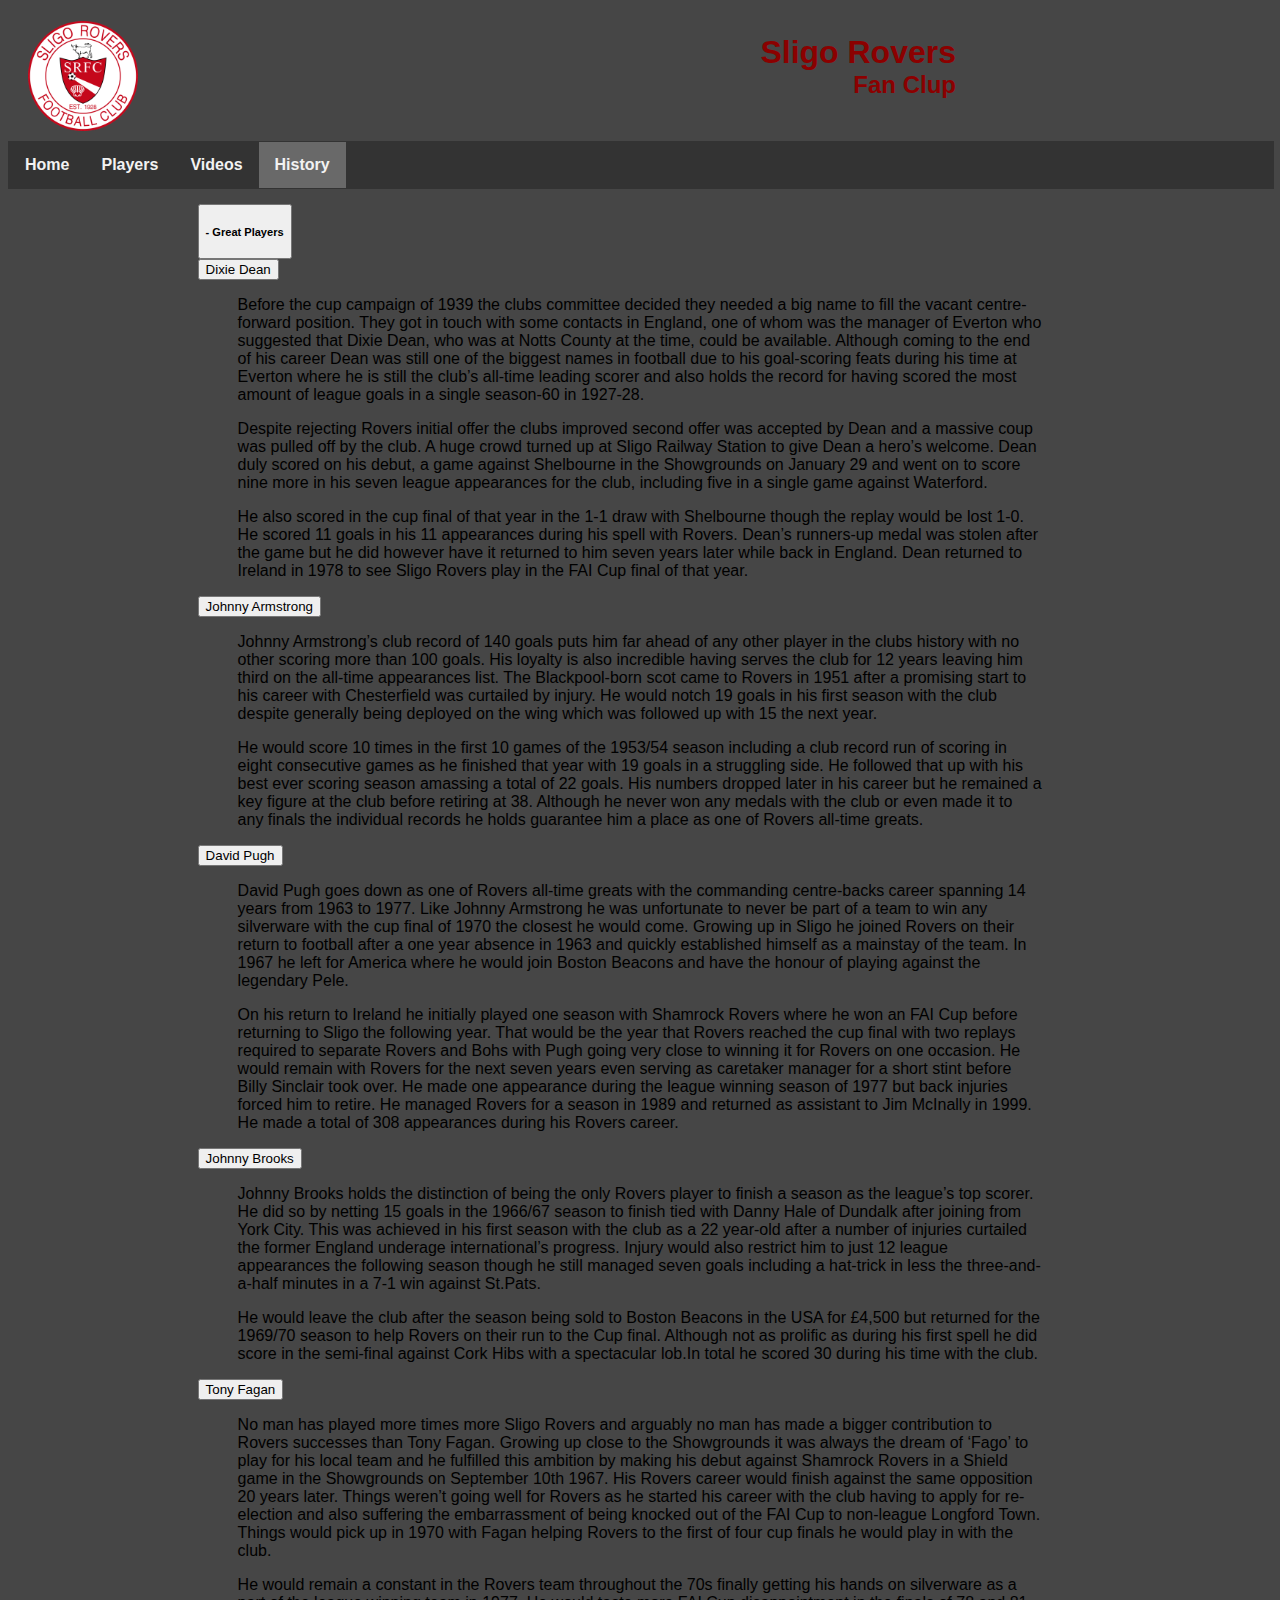
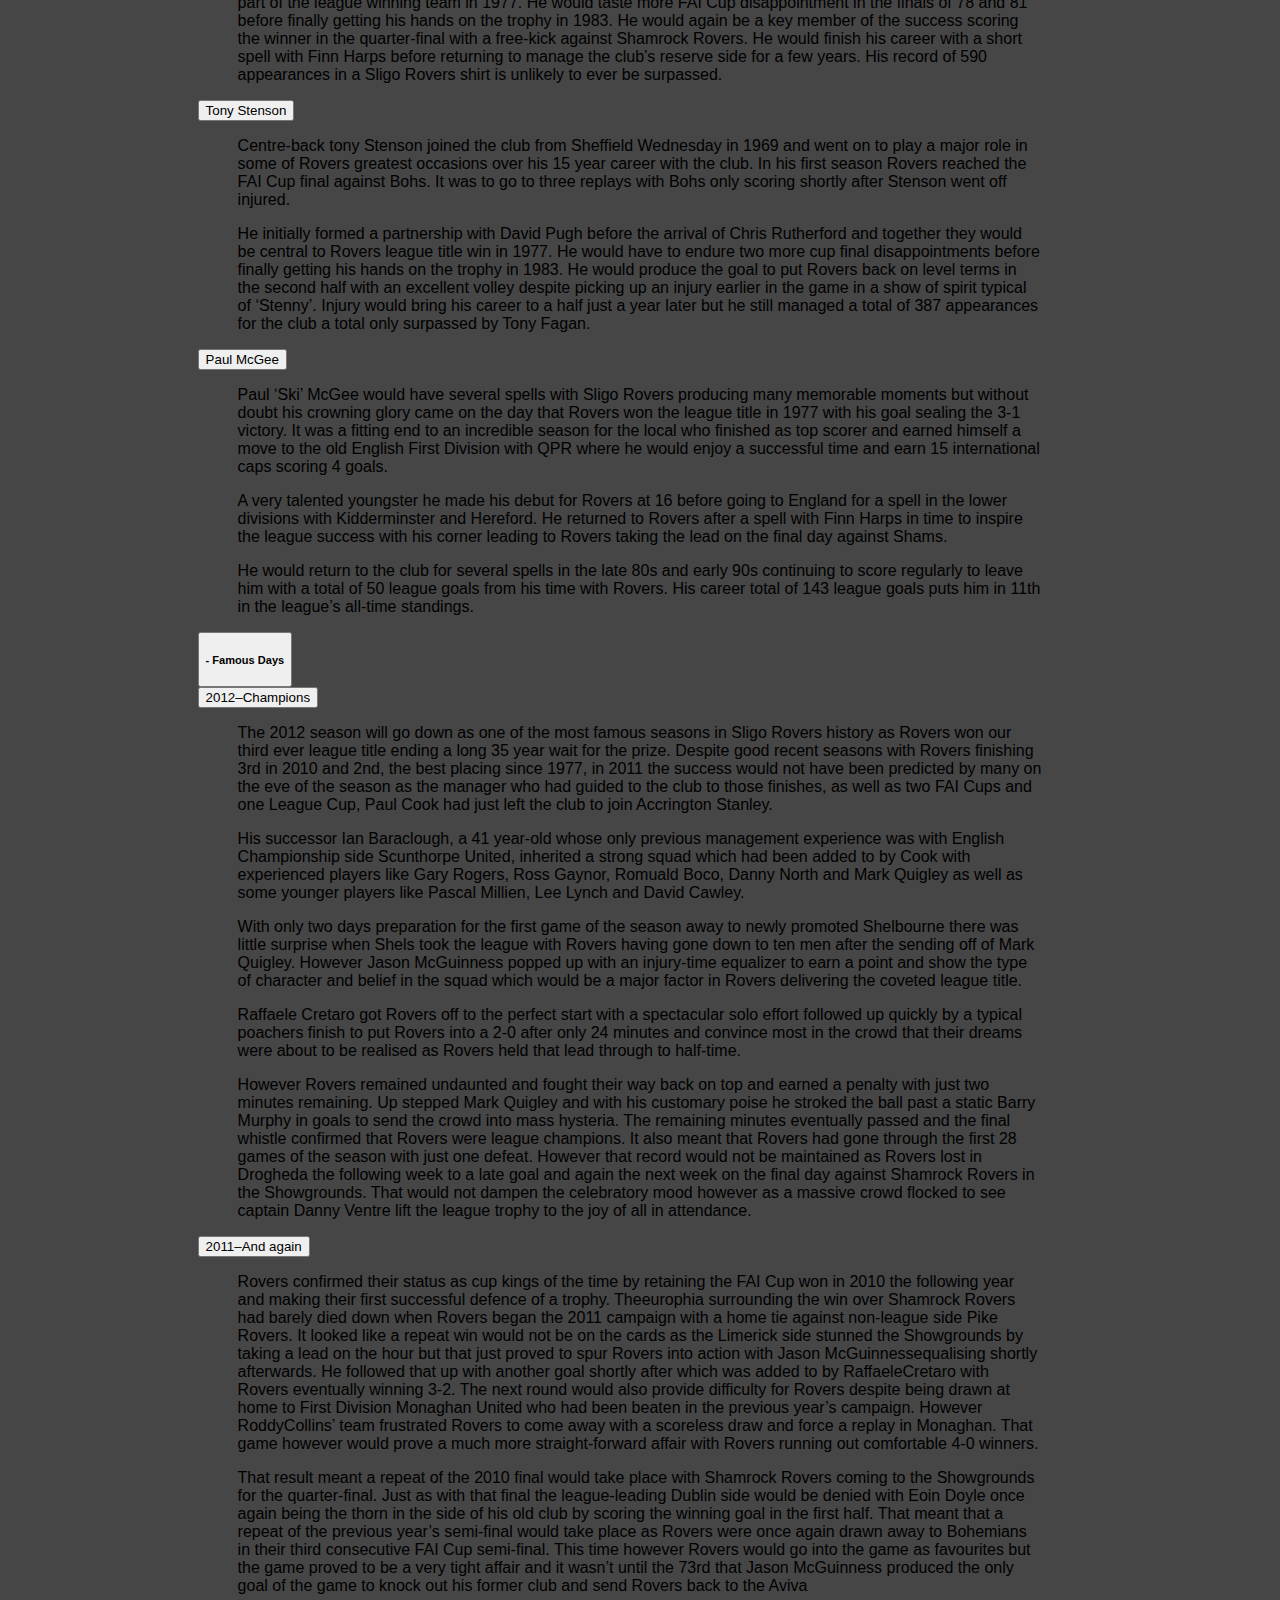
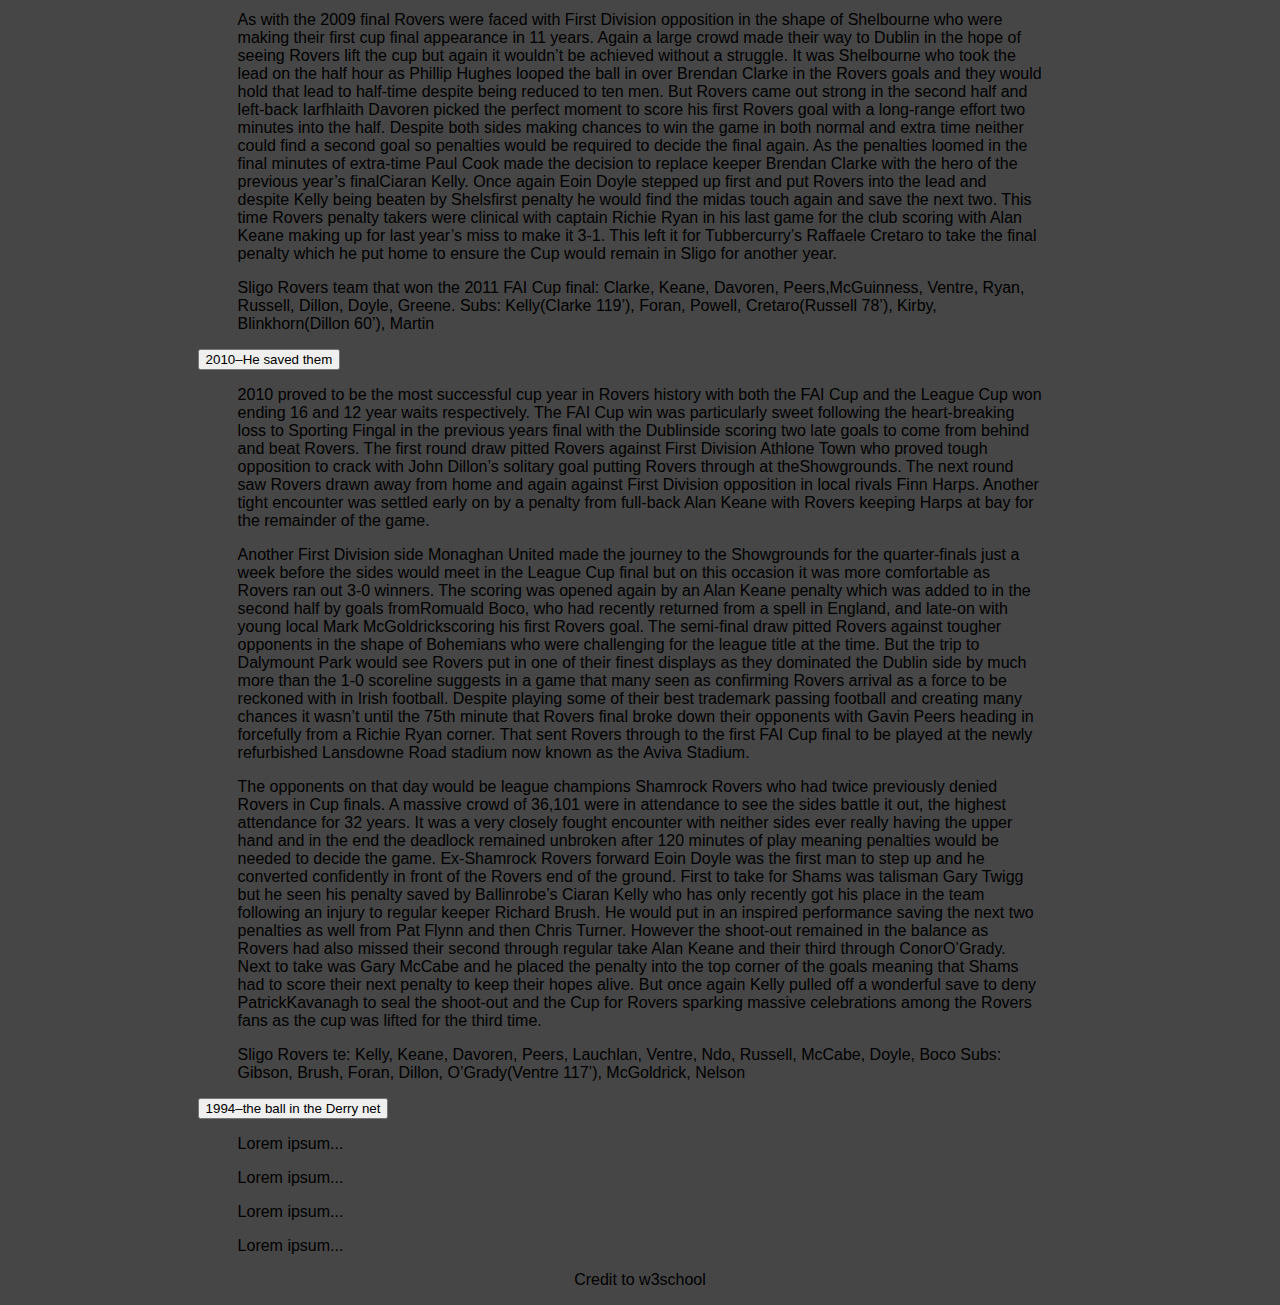
==== SligoRovers/History.html @ 2f14e30c "Revert "added favicone"" ====
<!DOCTYPE html>
<html>
<head>
    <title>Sligo Rovers Fan Clup</title>
<!--    <link rel="stylesheet" type="text/css" href="reset.css">-->
    <link rel="stylesheet" href="https://cdnjs.cloudflare.com/ajax/libs/font-awesome/4.7.0/css/font-awesome.min.css">
    <link rel="stylesheet" type="text/css" href="style.css">
</head>
<body>
    <heading>
        <section>
            <a href="index.html" ><img src="image/Logo.png"></a>
            <h1>Sligo Rovers </h1>
            <h2>Fan Clup</h2>
        </section>
        <menu>
            <nav class="topnav" id="myTopnav">
                <a href="index.html" >Home</a>
                <a href="players.html" >Players</a>
                <a href="Videos.html" >Videos</a>
                <a href="#" class="active">History</a>
                <a href="javascript:void(0);" class="icon" onclick="Responsive()">
                    <i class="fa fa-bars"> </i>
                </a>
            </nav>
        </menu>
    </heading>
        <main>
                <button class="collapsible"><h5> - Great Players</h5></button>
                <section class="data" style="display: block">
                    
                    <button class="collapsible miniColl">Dixie Dean</button>
                    <section class="data subData">
                        <figure>
                            <p>Before the cup campaign of 1939 the clubs committee decided they needed a big name to fill the vacant centre-forward position. They got in touch with some contacts in England, one of whom was the manager of Everton who suggested that Dixie Dean, who was at Notts County at the time, could be available. Although coming to the end of his career Dean was still one of the biggest names in football due to his goal-scoring feats during his time at Everton where he is still the club’s all-time leading scorer and also holds the record for having scored the most amount of league goals in a single season-60 in 1927-28.</p>
                            <p>Despite rejecting Rovers initial offer the clubs improved second offer was accepted by Dean and a massive coup was pulled off by the club. A huge crowd turned up at Sligo Railway Station to give Dean a hero’s welcome. Dean duly scored on his debut, a game against Shelbourne in the Showgrounds on January 29 and went on to score nine more in his seven league appearances for the club, including five in a single game against Waterford.</p>
                            <p>He also scored in the cup final of that year in the 1-1 draw with Shelbourne though the replay would be lost 1-0. He scored 11 goals in his 11 appearances during his spell with Rovers. Dean’s runners-up medal was stolen after the game but he did however have it returned to him seven years later while back in England. Dean returned to Ireland in 1978 to see Sligo Rovers play in the FAI Cup final of that year.</p>
                        </figure>
                    </section>
                    
                    <button class="collapsible miniColl">Johnny Armstrong</button>
                    <section class="data subData">
                    <figure>
                        <p>
                            Johnny Armstrong’s club record of 140 goals puts him far ahead of any other player in the clubs history with no other scoring more than 100 goals. His loyalty is also incredible having serves the club for 12 years leaving him third on the all-time appearances list. The Blackpool-born scot came to Rovers in 1951 after a promising start to his career with Chesterfield was curtailed by injury. He would notch 19 goals in his first season with the club despite generally being deployed on the wing which was followed up with 15 the next year.
                        </p>
                        <p>
                            He would score 10 times in the first 10 games of the 1953/54 season including a club record run of scoring in eight consecutive games as he finished that year with 19 goals in a struggling side. He followed that up with his best ever scoring season amassing a total of 22 goals. His numbers dropped later in his career but he remained a key figure at the club before retiring at 38. Although he never won any medals with the club or even made it to any finals the individual records he holds guarantee him a place as one of Rovers all-time greats.
                        </p>
                    </figure>
                        
                    </section>
                    <button class="collapsible miniColl">David Pugh</button>
                    <section class="data subData">
                    <figure>
                        <p>
                            David Pugh goes down as one of Rovers all-time greats with the commanding centre-backs career spanning 14 years from 1963 to 1977. Like Johnny Armstrong he was unfortunate to never be part of a team to win any silverware with the cup final of 1970 the closest he would come. Growing up in Sligo he joined Rovers on their return to football after a one year absence in 1963 and quickly established himself as a mainstay of the team. In 1967 he left for America where he would join Boston Beacons and have the honour of playing against the legendary Pele.
                        </p>
                        <p>
                            On his return to Ireland he initially played one season with Shamrock Rovers where he won an FAI Cup before returning to Sligo the following year. That would be the year that Rovers reached the cup final with two replays required to separate Rovers and Bohs with Pugh going very close to winning it for Rovers on one occasion. He would remain with Rovers for the next seven years even serving as caretaker manager for a short stint before Billy Sinclair took over. He made one appearance during the league winning season of 1977 but back injuries forced him to retire. He managed Rovers for a season in 1989 and returned as assistant to Jim McInally in 1999. He made a total of 308 appearances during his Rovers career.
                        </p>
                    </figure>
                        
                    </section>
                    <button class="collapsible miniColl">Johnny Brooks</button>
                    <section class="data subData">
                    <figure>
                        <p>
                            Johnny Brooks holds the distinction of being the only Rovers player to finish a season as the league’s top scorer. He did so by netting 15 goals in the 1966/67 season to finish tied with Danny Hale of Dundalk after joining from York City. This was achieved in his first season with the club as a 22 year-old after a number of injuries curtailed the former England underage international’s progress. Injury would also restrict him to just 12 league appearances the following season though he still managed seven goals including a hat-trick in less the three-and-a-half minutes in a 7-1 win against St.Pats.
                        </p>
                        <p>
                            He would leave the club after the season being sold to Boston Beacons in the USA for £4,500 but returned for the 1969/70 season to help Rovers on their run to the Cup final. Although not as prolific as during his first spell he did score in the semi-final against Cork Hibs with a spectacular lob.In total he scored 30 during his time with the club.
                        </p>
                    </figure>
                        
                    </section>
                    <button class="collapsible miniColl">Tony Fagan</button>
                    <section class="data subData">
                    <figure>
                        <p>
                            No man has played more times more Sligo Rovers and arguably no man has made a bigger contribution to Rovers successes than Tony Fagan. Growing up close to the Showgrounds it was always the dream of ‘Fago’ to play for his local team and he fulfilled this ambition by making his debut against Shamrock Rovers in a Shield game in the Showgrounds on September 10th 1967. His Rovers career would finish against the same opposition 20 years later. Things weren’t going well for Rovers as he started his career with the club having to apply for re-election and also suffering the embarrassment of being knocked out of the FAI Cup to non-league Longford Town. Things would pick up in 1970 with Fagan helping Rovers to the first of four cup finals he would play in with the club.
                        </p>
                        <p>
                            He would remain a constant in the Rovers team throughout the 70s finally getting his hands on silverware as a part of the league winning team in 1977. He would taste more FAI Cup disappointment in the finals of 78 and 81 before finally getting his hands on the trophy in 1983. He would again be a key member of the success scoring the winner in the quarter-final with a free-kick against Shamrock Rovers. He would finish his career with a short spell with Finn Harps before returning to manage the club’s reserve side for a few years. His record of 590 appearances in a Sligo Rovers shirt is unlikely to ever be surpassed.
                        </p>
                    </figure>
                        
                    </section>
                    <button class="collapsible miniColl">Tony Stenson</button>
                    <section class="data subData">
                    <figure>
                        <p>Centre-back tony Stenson joined the club from Sheffield Wednesday in 1969 and went on to play a major role in some of Rovers greatest occasions over his 15 year career with the club. In his first season Rovers reached the FAI Cup final against Bohs. It was to go to three replays with Bohs only scoring shortly after Stenson went off injured.</p>
                        <p>He initially formed a partnership with David Pugh before the arrival of Chris Rutherford and together they would be central to Rovers league title win in 1977. He would have to endure two more cup final disappointments before finally getting his hands on the trophy in 1983. He would produce the goal to put Rovers back on level terms in the second half with an excellent volley despite picking up an injury earlier in the game in a show of spirit typical of ‘Stenny’. Injury would bring his career to a half just a year later but he still managed a total of 387 appearances for the club a total only surpassed by Tony Fagan.</p>
                    </figure>
                        
                    </section>
                    <button class="collapsible miniColl">Paul McGee</button>
                    <section class="data subData">
                    <figure>
                        <p>Paul ‘Ski’ McGee would have several spells with Sligo Rovers producing many memorable moments but without doubt his crowning glory came on the day that Rovers won the league title in 1977 with his goal sealing the 3-1 victory. It was a fitting end to an incredible season for the local who finished as top scorer and earned himself a move to the old English First Division with QPR where he would enjoy a successful time and earn 15 international caps scoring 4 goals.</p>
                        <p>A very talented youngster he made his debut for Rovers at 16 before going to England for a spell in the lower divisions with Kidderminster and Hereford. He returned to Rovers after a spell with Finn Harps in time to inspire the league success with his corner leading to Rovers taking the lead on the final day against Shams.</p>
                        <p>He would return to the club for several spells in the late 80s and early 90s continuing to score regularly to leave him with a total of 50 league goals from his time with Rovers. His career total of 143 league goals puts him in 11th in the league’s all-time standings.</p>
                    </figure>
                        
                    </section>
                </section>
                <button class="collapsible"><h5> - Famous Days</h5></button>
                <section class="data" style="display: block">
                    
                    <button class="collapsible miniColl">2012–Champions</button>
                    <section class="data subData">
                        <figure>
                            <p>The 2012 season will go down as one of the most famous seasons in Sligo Rovers history as Rovers won our third ever league title ending a long 35 year wait for the prize. Despite good recent seasons with Rovers finishing 3rd in 2010 and 2nd, the best placing since 1977, in 2011 the success would not have been predicted by many on the eve of the season as the manager who had guided to the club to those finishes, as well as two FAI Cups and one League Cup, Paul Cook had just left the club to join Accrington Stanley.</p>
                            <p>His successor Ian Baraclough, a 41 year-old whose only previous management experience was with English Championship side Scunthorpe United, inherited a strong squad which had been added to by Cook with experienced players like Gary Rogers, Ross Gaynor, Romuald Boco, Danny North and Mark Quigley as well as some younger players like Pascal Millien, Lee Lynch and David Cawley.</p>
                            <p>With only two days preparation for the first game of the season away to newly promoted Shelbourne there was little surprise when Shels took the league with Rovers having gone down to ten men after the sending off of Mark Quigley. However Jason McGuinness popped up with an injury-time equalizer to earn a point and show the type of character and belief in the squad which would be a major factor in Rovers delivering the coveted league title.</p>
                            <p>Raffaele Cretaro got Rovers off to the perfect start with a spectacular solo effort followed up quickly by a typical poachers finish to put Rovers into a 2-0 after only 24 minutes and convince most in the crowd that their dreams were about to be realised as Rovers held that lead through to half-time.</p>
                            <p>However Rovers remained undaunted and fought their way back on top and earned a penalty with just two minutes remaining. Up stepped Mark Quigley and with his customary poise he stroked the ball past a static Barry Murphy in goals to send the crowd into mass hysteria. The remaining minutes eventually passed and the final whistle confirmed that Rovers were league champions.
                            It also meant that Rovers had gone through the first 28 games of the season with just one defeat. However that record would not be maintained as Rovers lost in Drogheda the following week to a late goal and again the next week on the final day against Shamrock Rovers in the Showgrounds. That would not dampen the celebratory mood however as a massive crowd flocked to see captain Danny Ventre lift the league trophy to the joy of all in attendance.</p>
                        </figure>
                    </section>
                    <button class="collapsible miniColl">2011–And again</button>
                    <section class="data subData">
                        <figure>
                            <p>Rovers confirmed their status as cup kings of the time by retaining the FAI Cup won in 2010 the following year and making their first successful defence of a trophy. Theeurophia surrounding the win over Shamrock Rovers had barely died down when Rovers began the 2011 campaign with a home tie against non-league side Pike Rovers. It looked like a repeat win would not be on the cards as the Limerick side stunned the Showgrounds by taking a lead on the hour but that just proved to spur Rovers into action with Jason McGuinnessequalising shortly afterwards. He followed that up with another goal shortly after which was added to by RaffaeleCretaro with Rovers eventually winning 3-2. The next round would also provide difficulty for Rovers despite being drawn at home to First Division Monaghan United who had been beaten in the previous year’s campaign. However RoddyCollins’ team frustrated Rovers to come away with a scoreless draw and force a replay in Monaghan. That game however would prove a much more straight-forward affair with Rovers running out comfortable 4-0 winners.</p>
                            <p>That result meant a repeat of the 2010 final would take place with Shamrock Rovers coming to the Showgrounds for the quarter-final. Just as with that final the league-leading Dublin side would be denied with Eoin Doyle once again being the thorn in the side of his old club by scoring the winning goal in the first half. That meant that a repeat of the previous year’s semi-final would take place as Rovers were once again drawn away to Bohemians in their third consecutive FAI Cup semi-final. This time however Rovers would go into the game as favourites but the game proved to be a very tight affair and it wasn’t until the 73rd that Jason McGuinness produced the only goal of the game to knock out his former club and send Rovers back to the Aviva</p>
                            <p>As with the 2009 final Rovers were faced with First Division opposition in the shape of Shelbourne who were making their first cup final appearance in 11 years. Again a large crowd made their way to Dublin in the hope of seeing Rovers lift the cup but again it wouldn’t be achieved without a struggle. It was Shelbourne who took the lead on the half hour as Phillip Hughes looped the ball in over Brendan Clarke in the Rovers goals and they would hold that lead to half-time despite being reduced to ten men. But Rovers came out strong in the second half and left-back Iarfhlaith Davoren picked the perfect moment to score his first Rovers goal with a long-range effort two minutes into the half. Despite both sides making chances to win the game in both normal and extra time neither could find a second goal so penalties would be required to decide the final again. As the penalties loomed in the final minutes of extra-time Paul Cook made the decision to replace keeper Brendan Clarke with the hero of the previous year’s finalCiaran Kelly. Once again Eoin Doyle stepped up first and put Rovers into the lead and despite Kelly being beaten by Shelsfirst penalty he would find the midas touch again and save the next two. This time Rovers penalty takers were clinical with captain Richie Ryan in his last game for the club scoring with Alan Keane making up for last year’s miss to make it 3-1. This left it for Tubbercurry’s Raffaele Cretaro to take the final penalty which he put home to ensure the Cup would remain in Sligo for another year.</p>
                            <p>Sligo Rovers team that won the 2011 FAI Cup final: Clarke, Keane, Davoren, Peers,McGuinness, Ventre, Ryan, Russell, Dillon, Doyle, Greene. Subs: Kelly(Clarke 119’), Foran, Powell, Cretaro(Russell 78’), Kirby, Blinkhorn(Dillon 60’), Martin</p>
                        </figure>
                    </section>
                    <button class="collapsible miniColl">2010–He saved them</button>
                    <section class="data subData">
                        <figure>
                            <p>2010 proved to be the most successful cup year in Rovers history with both the FAI Cup and the League Cup won ending 16 and 12 year waits respectively. The FAI Cup win was particularly sweet following the heart-breaking loss to Sporting Fingal in the previous years final with the Dublinside scoring two late goals to come from behind and beat Rovers. The first round draw pitted Rovers against First Division Athlone Town who proved tough opposition to crack with John Dillon’s solitary goal putting Rovers through at theShowgrounds. The next round saw Rovers drawn away from home and again against First Division opposition in local rivals Finn Harps. Another tight encounter was settled early on by a penalty from full-back Alan Keane with Rovers keeping Harps at bay for the remainder of the game.</p>
                            <p>Another First Division side Monaghan United made the journey to the Showgrounds for the quarter-finals just a week before the sides would meet in the League Cup final but on this occasion it was more comfortable as Rovers ran out 3-0 winners. The scoring was opened again by an Alan Keane penalty which was added to in the second half by goals fromRomuald Boco, who had recently returned from a spell in England, and late-on with young local Mark McGoldrickscoring his first Rovers goal. The semi-final draw pitted Rovers against tougher opponents in the shape of Bohemians who were challenging for the league title at the time. But the trip to Dalymount Park would see Rovers put in one of their finest displays as they dominated the Dublin side by much more than the 1-0 scoreline suggests in a game that many seen as confirming Rovers arrival as a force to be reckoned with in Irish football. Despite playing some of their best trademark passing football and creating many chances it wasn’t until the 75th minute that Rovers final broke down their opponents with Gavin Peers heading in forcefully from a Richie Ryan corner. That sent Rovers through to the first FAI Cup final to be played at the newly refurbished Lansdowne Road stadium now known as the Aviva Stadium.</p>
                            <p>The opponents on that day would be league champions Shamrock Rovers who had twice previously denied Rovers in Cup finals. A massive crowd of 36,101 were in attendance to see the sides battle it out, the highest attendance for 32 years. It was a very closely fought encounter with neither sides ever really having the upper hand and in the end the deadlock remained unbroken after 120 minutes of play meaning penalties would be needed to decide the game. Ex-Shamrock Rovers forward Eoin Doyle was the first man to step up and he converted confidently in front of the Rovers end of the ground. First to take for Shams was talisman Gary Twigg but he seen his penalty saved by Ballinrobe’s Ciaran Kelly who has only recently got his place in the team following an injury to regular keeper Richard Brush. He would put in an inspired performance saving the next two penalties as well from Pat Flynn and then Chris Turner. However the shoot-out remained in the balance as Rovers had also missed their second through regular take Alan Keane and their third through ConorO’Grady. Next to take was Gary McCabe and he placed the penalty into the top corner of the goals meaning that Shams had to score their next penalty to keep their hopes alive. But once again Kelly pulled off a wonderful save to deny PatrickKavanagh to seal the shoot-out and the Cup for Rovers sparking massive celebrations among the Rovers fans as the cup was lifted for the third time.</p>
                            <p>Sligo Rovers te: Kelly, Keane, Davoren, Peers, Lauchlan, Ventre, Ndo, Russell, McCabe, Doyle, Boco Subs: Gibson, Brush, Foran, Dillon, O’Grady(Ventre 117’), McGoldrick, Nelson</p>
                        </figure>
                    </section>
                    <button class="collapsible miniColl">1994–the ball in the Derry net </button>
                    <section class="data subData">
                        <figure>
                            <p>Lorem ipsum...</p>
                            <p>Lorem ipsum...</p>
                            <p>Lorem ipsum...</p>
                            <p>Lorem ipsum...</p>
                        </figure>
                    </section>
                    
                </section>
    </main>
    <footer>
        <p>
            Credit to w3school
        </p>
    </footer>
    <script src="Scripts.js"></script>
</body>
</html>
---- SligoRovers/style.css ----
* 
{
    font-family: Arial, Helvetica, sans-serif;
    
}

body
{
    background-color: #464646;
}

heading 
{
    width: 100%;
}

heading img
{
    max-height: 110px;
    max-width: 110px;
    padding-bottom: 10px;
    float: left;
    margin-left: 10px;
    padding-left: 10px;
}

heading h1
{
    color: darkred;
    padding: 13px 10px 0px 10px ;
    margin-bottom: 0px;
    padding-right: 25%;
    text-align: right;
}

heading h2
{
    color: darkred;
    margin-left: 100px;
    margin-top : 0px;
    padding: 0px 10px 0px 75px ;
    padding-right: 25%;
    text-align: right;
    
}

menu
{
    padding: 0;
    margin: 0;
    height: 75px
}

.topnav 
{
    overflow: hidden;
    background-color: #333;
    width: 100%;
    padding: 1px;
    margin: 0;
}

.topnav a 
{
  float: left;
  display: block;
  color: #f2f2f2;
  text-align: center;
  padding: 14px 16px;
  text-decoration: none;
  font-weight:bold;
}

.topnav a:hover 
{
    background-color: darkred;
    color: gray;
    font-size: 18px;
}

.active 
{
  background-color: dimgray;
  color: white;
}

.topnav .icon 
{
  display: none;
}

main
{
    padding-left: 15%;
    padding-right: 15%;
    padding-top: 10px;
}

article
{
    background-color: 	dimgray;
    width: 75%;
    max-width: 1000px;
    position: absolute;
    left: auto;
}

article h2
{
    margin: 5px;
    margin-left: 15px;
    color:darkred;
}

article p
{
    border: solid 1px;
    max-width: 50%;
    margin-top: 2px;
    margin-left: 15px;
    margin-right: 10px;
    padding: 15px;
    padding-left: 3px;
    font-size: 17px;
    color: aliceblue;
}

article img
{
	max-height: 350px;
    max-width: 250px;
    float: right;
    margin-right: 3%;
    
}



footer 
{
    width: 100%;
    clear: both;
    text-align: center;
}
/* the players page */
/* Three columns side by side */
.column {
  float: left;
  width: 33.3%;
  margin-bottom: 16px;
  padding: 0 8px;
}

section img {
    width: 100%;
}

/* Add some shadows to create a card effect */
.card {
  box-shadow: 0 4px 8px 0 rgba(0, 0, 0, 0.2);
}

/* Some left and right padding inside the container */
.container {
  padding: 0 16px;
}

/* Clear floats */
.container::after, .row::after {
  content: "";
  clear: both;
  display: table;
}

.title {
  color: grey;
}

.button {
  border: none;
  outline: 0;
  display: inline-block;
  padding: 8px;
  color: white;
  background-color: #000;
  text-align: center;
  cursor: pointer;
  width: 100%;
}

.button:hover {
  background-color: #555;
}


/*Screen*/

/* Display the columns below each other instead of side by side on small screens in players page */
@media screen and (max-width: 650px) {
  .column {
    width: 100%;
    display: block;
  }
}

@media(max-width: 500px){
    article img{
        width: 200px
    }
}

@media(max-width: 600px){
    
    heading h1{
    text-align: center;
    }
    heading h2 {
        text-align: center;
    }
    article{
	margin-left :0px;
    }
    article img{
        display: none;
    }
    article p{
        max-width: 100%;
    }
    
}

@media(max-width: 800px){
    article img{
        float: none;
        margin-left: 100px;
        
    }
    article p{
        min-width: 80%;
    }
}

    @media screen and (max-width: 600px)
{

  .topnav a {display: none;}
  .topnav a.icon {
    float: right;
    display: block;
  }
}


@media screen and (max-width: 600px) 
{
  .topnav.responsive {position: relative;}
  .topnav.responsive .icon {
    position: absolute;
    right: 0;
    top: 0;
  }
  .topnav.responsive a {
    float: none;
    display: block;
    text-align: left;
  }
}
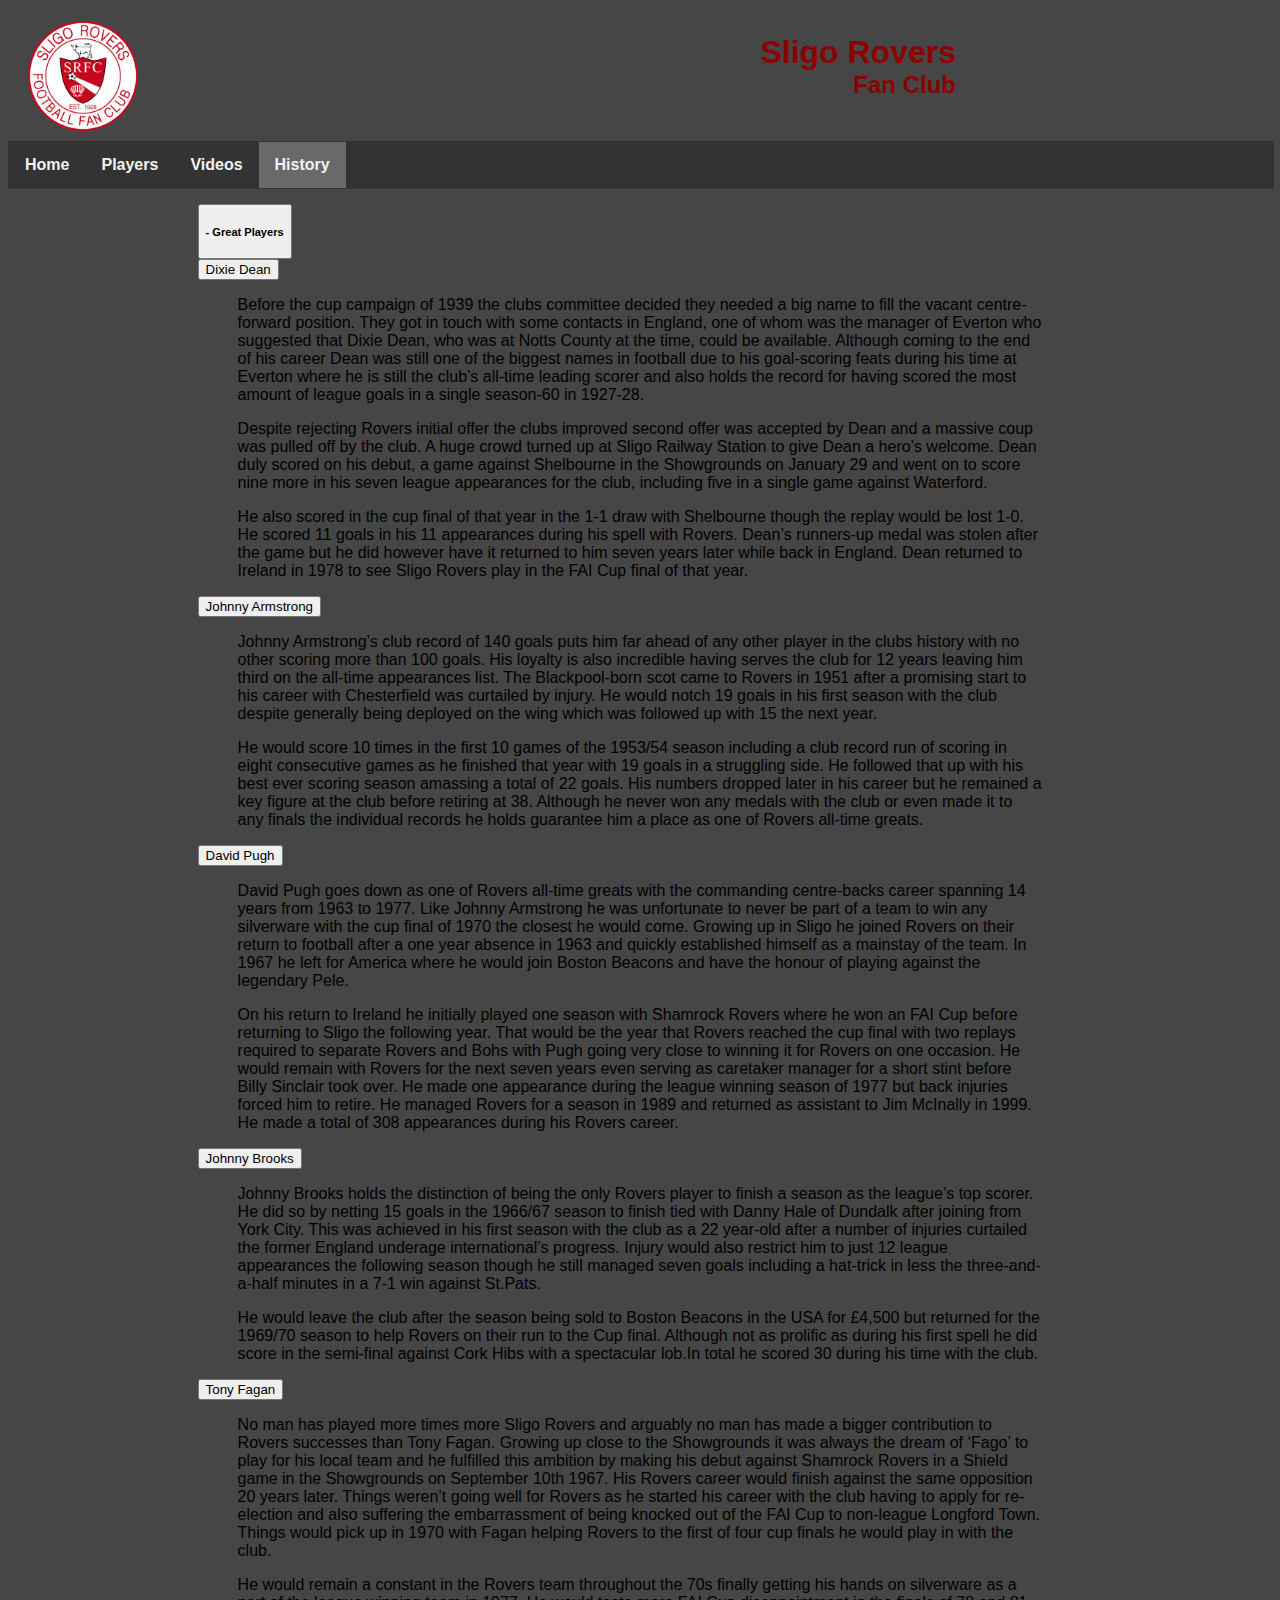
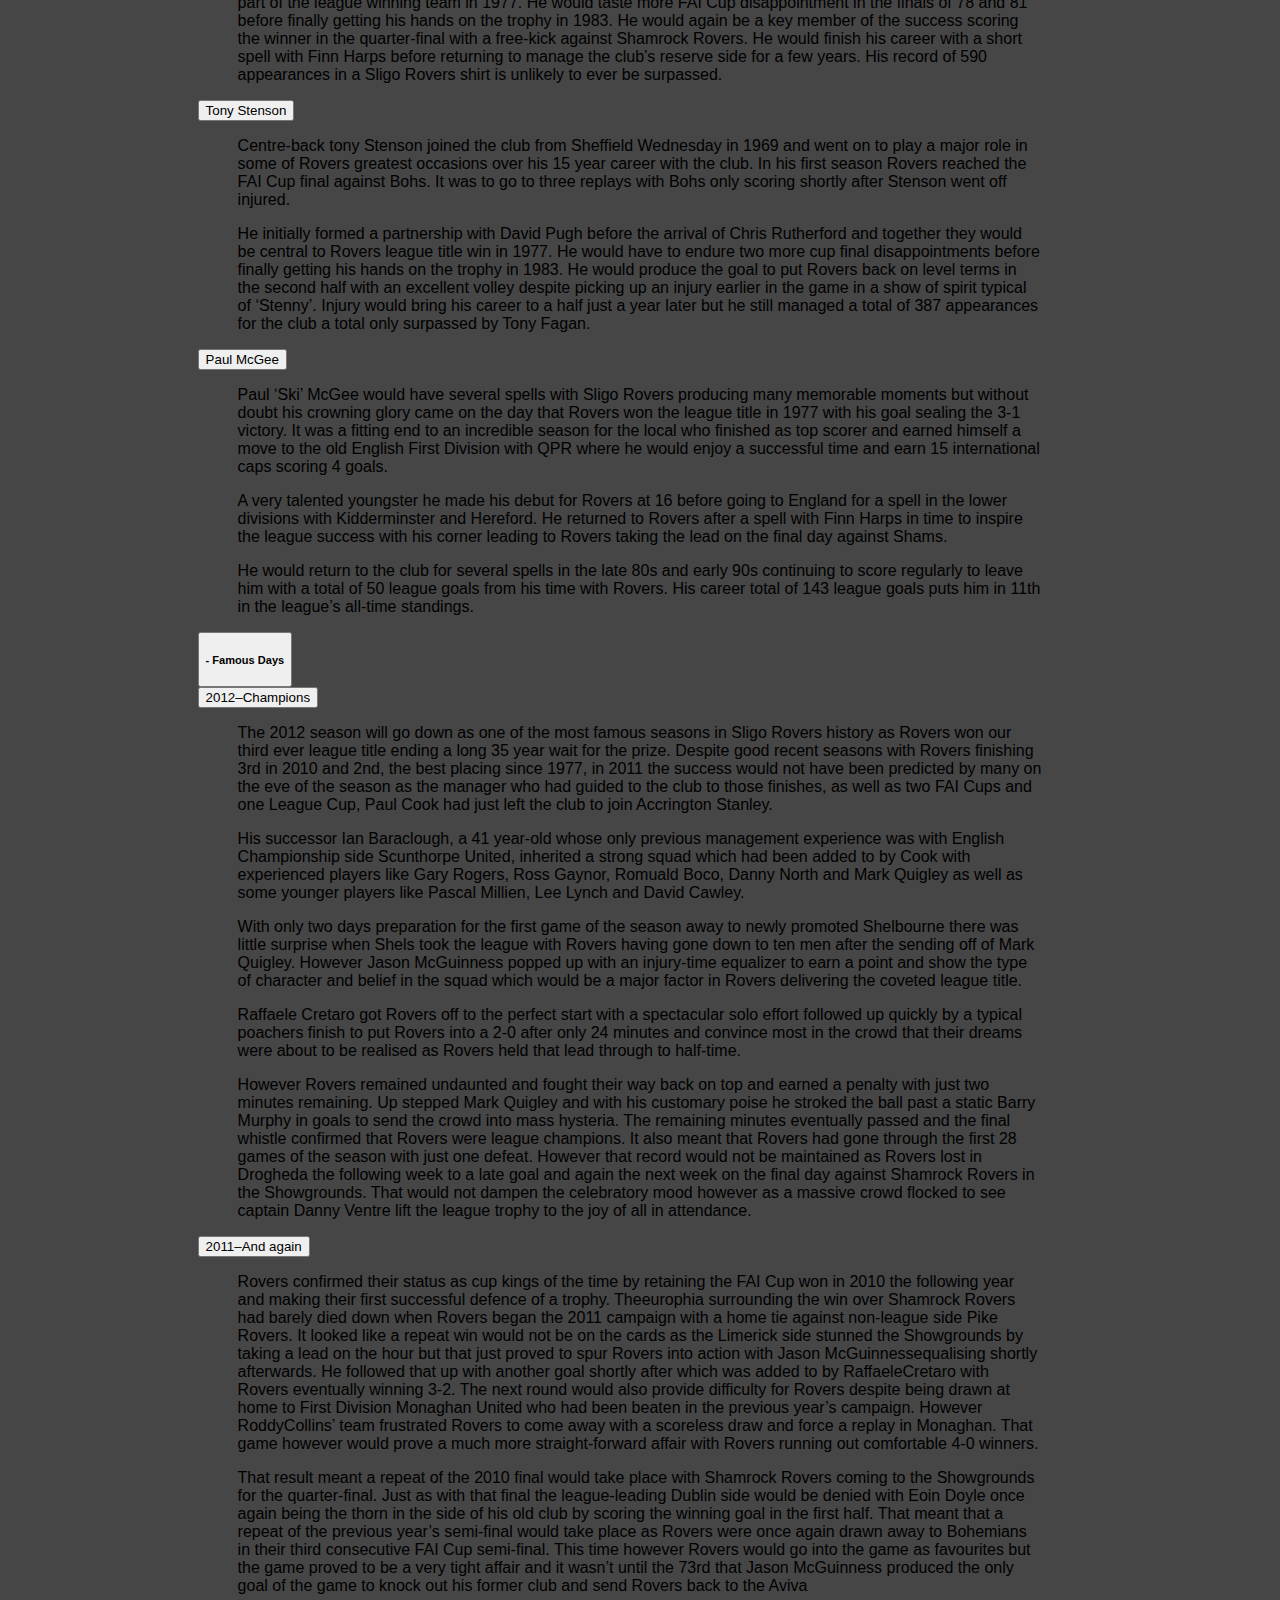
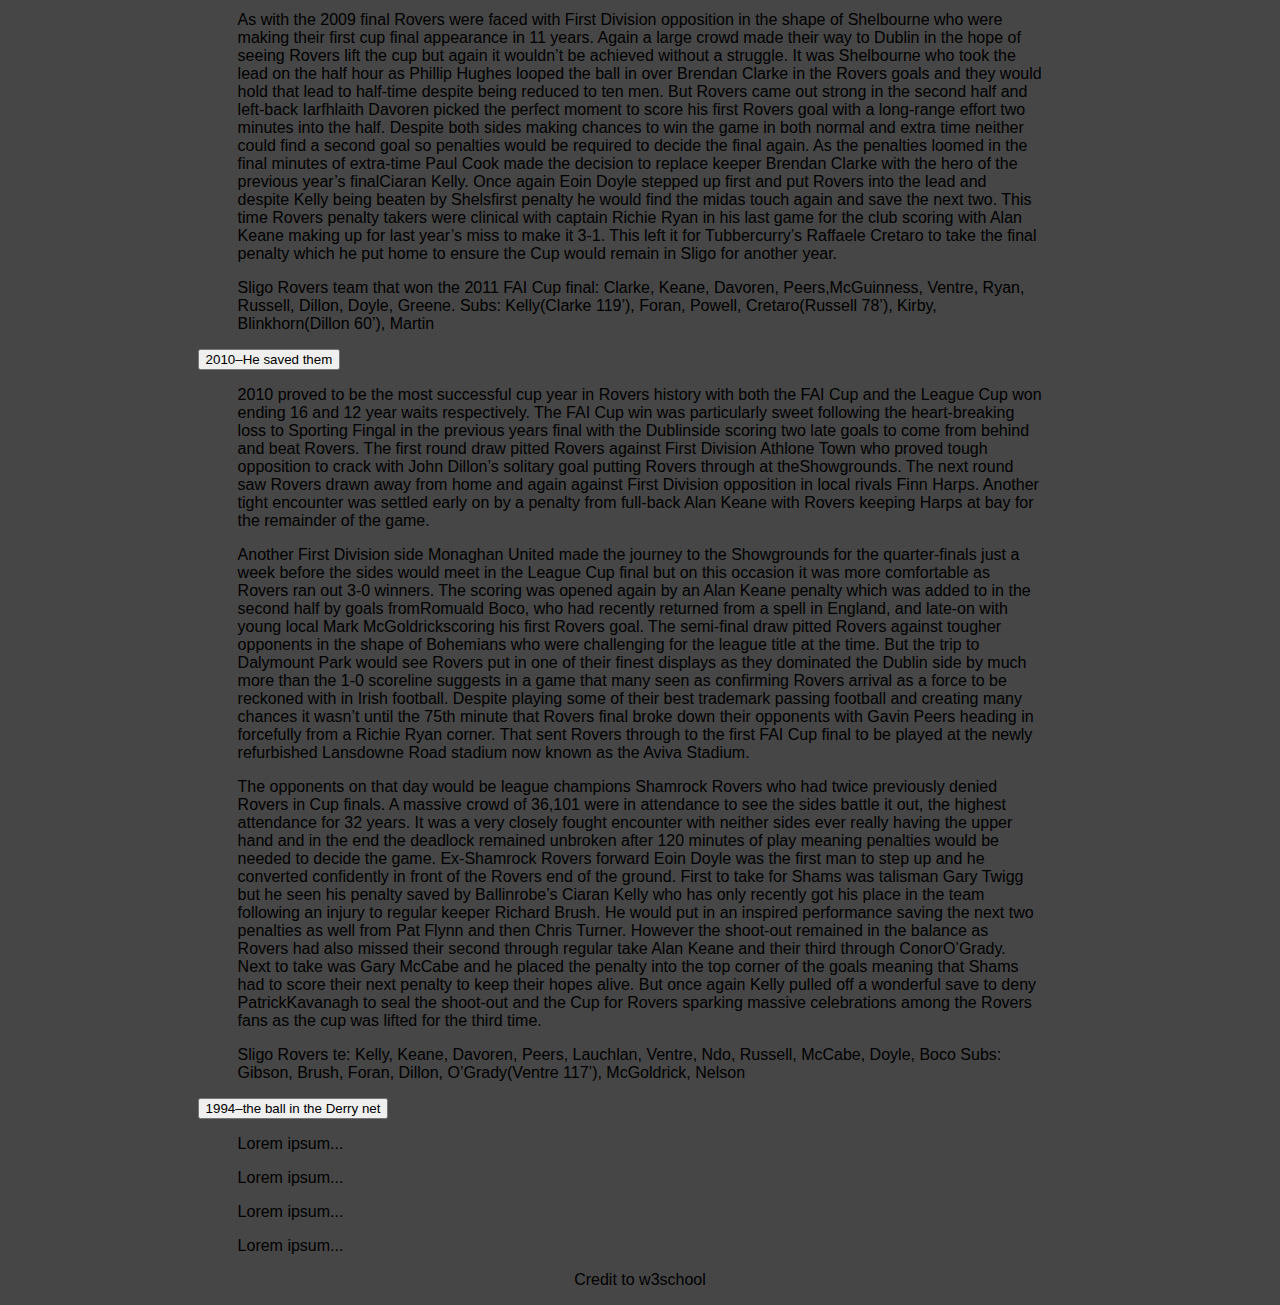
==== commit 4a62584e: "Revert "Revert "added favicone""" ====
--- a/SligoRovers/History.html
+++ b/SligoRovers/History.html
@@ -1,17 +1,20 @@
 <!DOCTYPE html>
-<html>
+<html lang="en-US">
 <head>
-    <title>Sligo Rovers Fan Clup</title>
+    <title>Sligo Rovers Fan Clup - History</title>
 <!--    <link rel="stylesheet" type="text/css" href="reset.css">-->
+    <meta charset="UTF-8">
     <link rel="stylesheet" href="https://cdnjs.cloudflare.com/ajax/libs/font-awesome/4.7.0/css/font-awesome.min.css">
     <link rel="stylesheet" type="text/css" href="style.css">
+    <link rel="stylesheet" type="text/css" href="style.css">
+    <link rel="icon" href="image/favicon.png" sizes="32x32">
 </head>
 <body>
     <heading>
         <section>
             <a href="index.html" ><img src="image/Logo.png"></a>
             <h1>Sligo Rovers </h1>
-            <h2>Fan Clup</h2>
+            <h2>Fan Club</h2>
         </section>
         <menu>
             <nav class="topnav" id="myTopnav">
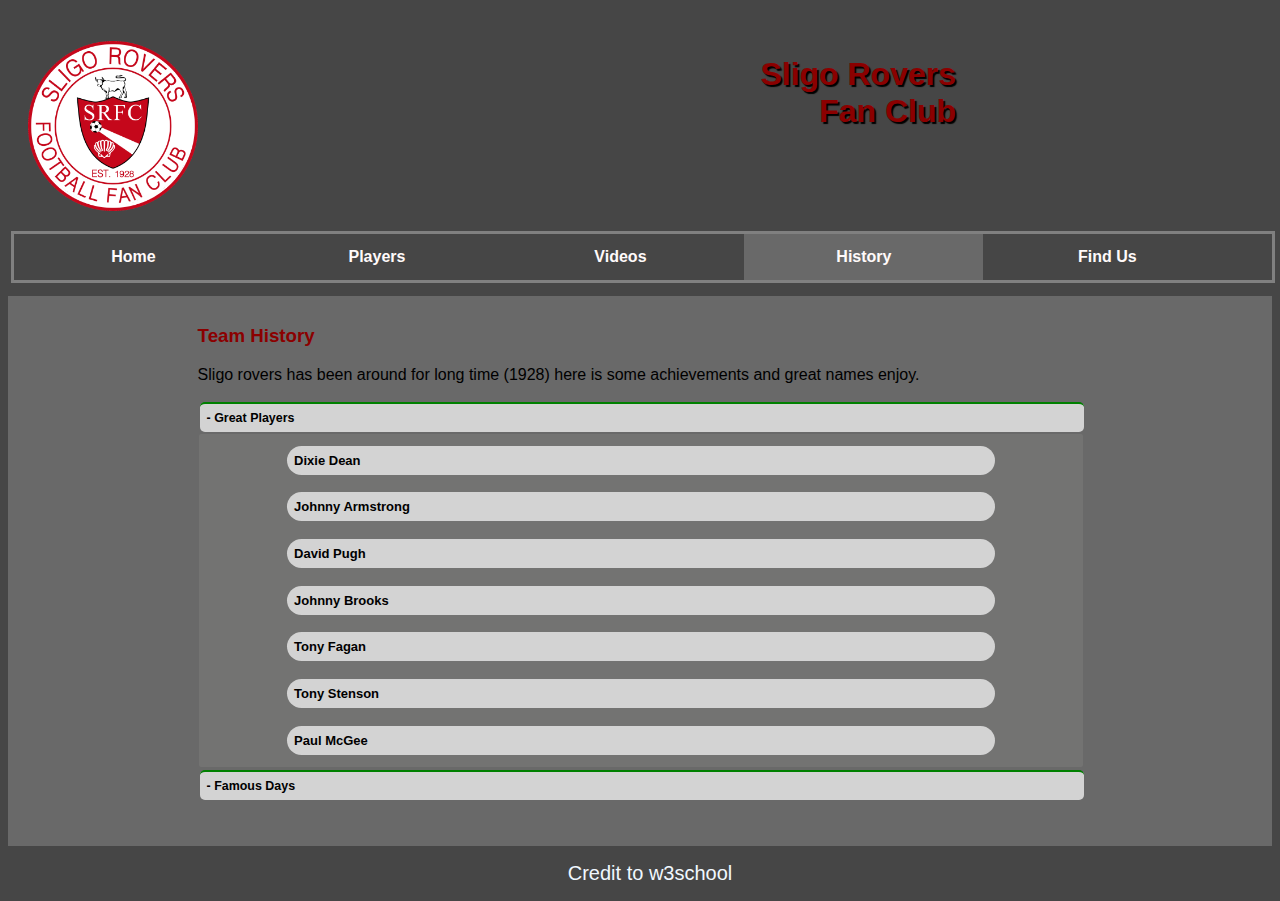
==== commit b1a6e987: "changed the map" ====
--- a/SligoRovers/History.html
+++ b/SligoRovers/History.html
@@ -1,37 +1,45 @@
 <!DOCTYPE html>
 <html lang="en-US">
 <head>
-    <title>Sligo Rovers Fan Clup - History</title>
+    <title>Sligo Rovers Fan Clup</title>
 <!--    <link rel="stylesheet" type="text/css" href="reset.css">-->
     <meta charset="UTF-8">
     <link rel="stylesheet" href="https://cdnjs.cloudflare.com/ajax/libs/font-awesome/4.7.0/css/font-awesome.min.css">
-    <link rel="stylesheet" type="text/css" href="style.css">
-    <link rel="stylesheet" type="text/css" href="style.css">
+    <link rel="stylesheet" type="text/css" href="style/style.css">
     <link rel="icon" href="image/favicon.png" sizes="32x32">
 </head>
 <body>
-    <heading>
-        <section>
-            <a href="index.html" ><img src="image/Logo.png"></a>
+    <header>
+        <section class="HeaderBox">
+            <a href="index.html" ><img src="image/Logo.png" alt="Logo"></a>
             <h1>Sligo Rovers </h1>
             <h2>Fan Club</h2>
         </section>
-        <menu>
-            <nav class="topnav" id="myTopnav">
-                <a href="index.html" >Home</a>
-                <a href="players.html" >Players</a>
-                <a href="Videos.html" >Videos</a>
-                <a href="#" class="active">History</a>
-                <a href="javascript:void(0);" class="icon" onclick="Responsive()">
-                    <i class="fa fa-bars"> </i>
-                </a>
-            </nav>
-        </menu>
-    </heading>
+        <section class="mainBox">
+            <figure class="topnav" id="myTopnav">
+                <figure class="fullWidth">
+                    <a href="index.html" >Home</a>
+                    <a href="players.html" >Players</a>
+                    <a href="Videos.html" >Videos</a>
+                    <a href="History.html" class="active">History</a>
+                    <a href="FindUs.html" >Find Us</a>
+                    <a href="javascript:void(0);" class="icon" onclick="Responsive()">
+                        <i class="fa fa-bars"> </i>
+                    </a>                
+                </figure>
+            </figure>
+        </section>
+    </header>
         <main>
+            <section>
+                
+                <h3 class="redText">Team History</h3>
+                <p>
+                    Sligo rovers has been around for long time (1928) here is some achievements and great names enjoy.
+                </p>
+            </section>
                 <button class="collapsible"><h5> - Great Players</h5></button>
                 <section class="data" style="display: block">
-                    
                     <button class="collapsible miniColl">Dixie Dean</button>
                     <section class="data subData">
                         <figure>
@@ -108,7 +116,7 @@
                     </section>
                 </section>
                 <button class="collapsible"><h5> - Famous Days</h5></button>
-                <section class="data" style="display: block">
+                <section class="data">
                     
                     <button class="collapsible miniColl">2012–Champions</button>
                     <section class="data subData">
@@ -142,20 +150,19 @@
                     <button class="collapsible miniColl">1994–the ball in the Derry net </button>
                     <section class="data subData">
                         <figure>
-                            <p>Lorem ipsum...</p>
-                            <p>Lorem ipsum...</p>
-                            <p>Lorem ipsum...</p>
-                            <p>Lorem ipsum...</p>
+                            <p>The 1993-94 season was a historic one for Sligo Rovers with Willie McStay’s side winning an incredible treble the most notable of which was defying the odds to win the clubs second ever FAI Cup 11 years after the last. The team won promotion back to the top flight by winning the First Division while the First Division Shield was also won earlier in the season.</p>
+                            <p>The route to the final did not begin in spectacular fashion as non-league Glenmore Celtic came away from theShowgrounds with a 1-1 draw despite Declan Boyle scoring for Rovers. That meant a replay would be needed and Rovers advanced with a 2-1 win with goals from Scot Eddie Annandand Englishman Gerry Carr who would go on to play a central roles in the eventual victory. The next round put Rovers up against strong opposition in the shape of Premier Division side Cork City that would finish the league as runners-up that season. However it was Rovers who came out on top on a wet night under the newly installed floodlights in theShowgrounds with goals from centre-back and captain Gavin Dykes and another of McStay’s British imports RiccardoGabbiadini giving a 2-0 victory.</p>
+                            <p>The wait for the final would be a long one as due to the large crowd wishing to attend the final between two well supported teams, Sligo Rovers and Derry City, the game was fixed for Lansdowne Road which would not be available until May 15thover a month after the semi-final had been played. As with Rovers last success it was another wet day for Rovers first visit to the venue but a large crowd still made their way. They were to see Derry make the better start as they hit the post after only six minutes with keeper Mark McLean being called upon to make some important saves. However the game remained scoreless until the 72nd minute when Eddie Annandwon a corner on the left. He took himself and found the head of Gerry Carr who rose above all others in the box to head the ball into the net. Derry pressed forward but still couldn’t find a way past McLean and the final whistle blew to signal that Rovers had won the FAI Cup for the second time. It was left to another local, this time Gavin Dykes, to raise the trophy in front of a crowd of jubilant Rovers fans.</p>
+                            <p>Sligo Rovers team that won the FAI Cup final in 1994: McLean, McStay, McDonnell, Dykes, Boyle, Kenny, Carr, Hastie, Moran, Annand, Gabbiadini</p>
                         </figure>
                     </section>
-                    
                 </section>
     </main>
-    <footer>
+     <footer>
         <p>
-            Credit to w3school
+            <a href="https://www.w3schools.com/" target="_blank">Credit to w3school</a>
         </p>
-    </footer>
-    <script src="Scripts.js"></script>
+        </footer>
+     <script src="script/Scripts.js"></script>
 </body>
 </html>--- a/SligoRovers/style/style.css
+++ b/SligoRovers/style/style.css
@@ -0,0 +1,522 @@
+
+* 
+{
+    font-family: Arial, Helvetica, sans-serif;
+    border: none;
+}
+
+
+body
+{
+    background-color: #464646;
+    
+}
+.redText {
+    color:darkred;
+}
+
+header 
+{
+    width: 100%;
+}
+
+.HeaderBox{
+    background-image: url(/image/heading.jpg);
+    height: 200px;
+    max-height: 250px;
+    background-repeat: no-repeat;
+    background-position: top;
+    background-size: cover;
+}
+
+header img
+{
+    max-height: 210px;
+    max-width: 210px;
+    padding :20px;
+    float: left;
+}
+
+header h1,header h2
+{
+    color: darkred;
+    font-size: 200%;
+    font-weight: bolder;
+    padding: 35px 10px 0px 10px ;
+    margin-bottom: 0px;
+    padding-right: 25%;
+    text-align: right;
+    text-shadow: 2px 2px 1px black;
+}
+
+header h1:hover,header h2:hover{
+    text-shadow: 3px 3px 5px white;
+}
+
+header h2
+{
+    padding: 0px;
+    margin-top: 0px;
+    padding-right: 25%;
+}
+
+.mainBox
+{
+    padding: 0;
+    margin: 0;
+    height: 75px;
+}
+figure {
+    padding: 0px;
+    margin: 0px;
+}
+
+.topnav 
+{
+    overflow: hidden;
+    background-color: #333;
+    width: 100%;
+    padding: 3px;
+    margin: 3px;
+    background-color: gray
+}
+
+.topnav a 
+{
+    display: inline-block;
+    color: snow;
+    text-align: center;
+    padding: 14px 16px;
+    text-decoration: none;
+    font-weight:bold;
+}
+
+.topnav a:hover 
+{
+    background-color: darkred;
+    color: gray;
+}
+
+.fullWidth {
+    width: 100%;
+    height: auto;
+    background-color: #464646;
+}
+
+.fullWidth a {
+    width:19%;
+}
+.active 
+{
+  background-color: dimgray;
+  color: white;
+}
+
+.topnav .icon 
+{
+    display: none;
+    width: 20%;
+}
+
+main
+{
+    padding-left: 15%;
+    padding-right: 15%;
+    padding-top: 10px;
+    padding-bottom: 3px;
+    background-color: dimgray;
+    min-height: 550px;
+}
+
+article
+{
+    width: 75%;
+}
+
+article h2
+{
+    margin: 5px;
+    margin-left: 15px;
+    color:darkred;
+}
+
+article p
+{
+    margin-top: 2px;
+    margin-left: 15px;
+    margin-right: 10px;
+    padding: 3px;
+    font-size: 17px;
+    color: snow;
+    font-weight: 540;
+    width: inherit;
+    overflow-wrap: break-word; 
+}
+
+article img
+{
+	max-height: 350px;
+    max-width: 250px;
+    float: right;
+}
+
+
+
+footer 
+{
+    width: 100%;
+    clear: both;
+    text-align: center;
+    position: static;
+    margin: 10px;
+    padding: 0px;
+}
+
+footer a{
+    text-decoration: none;
+    color: aliceblue;
+    font-size: 20px;
+}
+
+footer a:hover{
+    text-decoration: underline;
+}
+section img {
+    width: 100%;
+}
+
+/* the players page */
+.flag{
+    width: 20px;
+    
+}
+
+
+.button {
+  border: none;
+  outline: 0;
+  display: inline-block;
+  padding: 8px;
+  color: white;
+  background-color: #000;
+  text-align: center;
+  cursor: pointer;
+  width: 100%;
+}
+
+.button:hover {
+  background-color: #555;
+}
+
+/*Players page*/
+* {
+  box-sizing: border-box;
+}
+
+.row {
+  margin: 0px 0px;
+  display: none; /* Hide columns by default */
+}
+
+/* Add padding BETWEEN each column (if you want) */
+.row,
+.row > .column {
+  padding: 5px;
+}
+
+/* Create three equal columns that floats next to each other */
+.column {
+    float: left;
+    width: 33.33%;
+    margin-bottom: 4px;
+    padding: 0 4px;
+}
+
+/* Clear floats after rows */ 
+.row:after {
+  content: "";
+  display: table;
+  clear: both;
+}
+
+/* Content */
+.content {
+  background-color: rgb(20,30,30);
+  padding: 5px;
+    color: snow;
+}
+
+.hide {
+    display: none;
+    visibility: hidden;
+}
+
+/* The "show" class is added to the filtered elements */
+.show {
+  display: block;
+}
+
+/* Style the buttons */
+.btn {
+    border: none;
+    outline: none;
+    padding: 2px 2px;
+    background-color: white;
+    cursor: pointer;
+    margin-left: 10px;
+    width: 17%;
+    margin: 1px 2px;
+}
+
+/* Add a grey background color on mouse-over */
+.btn:hover {
+  background-color: #ddd;
+}
+
+/* Add a dark background color to the active button */
+.btn.active {
+  background-color: #777;
+   color: white;
+}
+
+
+
+.PlayerName {
+    text-align: center;
+    border: solid 1px gray;
+    font-weight: 300;
+}
+
+.Nationality {
+    font-size: 15px;
+}
+
+.content p{
+    font-size: 90%;
+}
+
+.posHeader h4{
+    height: 27px;
+    background-color: rgb(10,15,20);
+    padding: 5px;
+    padding-left: 7px;
+    margin: 1px;
+    color: snow;
+    font-weight: bolder;
+    font-size: 15px
+}
+
+
+.imgBox {
+    margin: 4px -16px;
+    border: solid 2px white;
+    padding-right: 10px;
+}
+
+
+.card {
+    clear: both;
+    display: table;
+    box-shadow: 0 6px 10px 0 rgba(1, 1, 1, 0.9);
+    margin: 1px;
+    padding: 3px;
+    width: 100%;
+    height: 350px;
+}
+.card p{
+    width: 50%;
+    float: left;
+    height: 300px;
+    color: snow;
+    padding: 12px;
+}
+.card figure{
+    padding: 0px;
+    margin: 0px;
+    width: 50%;
+    float: right;
+    height: 94%;
+}
+.card h5 {
+    margin: 0px;
+    padding: 3px;
+    padding-left: 7px;
+    color: darkred;
+    width: 100;
+}
+
+.videos .row .column{
+    width: 100%;
+    margin: 7px;
+    align-content: center;
+    max-width: 400%;
+    padding: 0px;
+}
+
+/*History page*/
+/* Style the button that is used to open and close the collapsible data */
+.collapsible {
+    margin: 2px;
+    background-color: lightgray;
+    color: black;
+    cursor: pointer;
+    padding: 7px;
+    border: none;
+    text-align: left;
+    outline: none;
+    font-size: 15px;
+    border-top-style: solid;
+    border-top-width: 2px ;
+    border-top-color: green;
+    width: 100%;
+    border-radius: 5px;
+}
+
+
+.clicked, .collapsible:hover {
+  background-color: #ffe1;
+    box-shadow: 1px 1px 1px 1px darkred;
+}
+
+/*  collapsible content.*/
+.data {
+    margin: 1px;
+    margin-top: 0px;
+    padding: 3px 0px;
+    overflow: hidden;
+    display: none;
+    background-color: #ffe1;
+    width: 100%;
+    border-radius: 2px;
+}
+
+button h5 {
+    margin: 0px;
+    padding: 0px;
+}
+
+.miniColl {
+    margin: 1% 10%;
+    border: none;
+    font-weight: bold;
+    font-size: 13px;
+    width: 80%;
+    border-radius: 20px;
+}
+
+.subData {
+    width: 99%;
+    margin: 2px;
+    margin-top: 0px;
+    padding: 1px;
+    padding-top: 1px;
+    border: none;
+    text-overflow: ellipsis;
+    color: white;
+    display: none;
+}
+.subData figure{
+    padding: inherit;
+    margin: inherit;
+    border: solid 1px snow;
+    margin-top: 2px;
+}
+.subData p {
+    padding: 10px;
+}
+/*find us page*/
+
+.map {
+    width: 75%;
+    height: 350px;
+    margin: 3% 10%px;
+}
+
+iframe {
+    width:100%;
+    height: 100%;
+}
+
+#myBtnContainer {
+    width: 90%;
+}
+
+/*Screen*/
+
+
+@media(max-width: 450px){
+    #myBtnContainer button{
+        min-width: 110px;
+        margin: 0px;
+        padding: 4px;
+    }
+
+}
+
+
+@media(max-width: 600px){
+    
+    header h1 , header h2{
+     text-align: right;
+        padding-right: 10%;
+        padding-left: 2px;
+        float: none;
+    }
+    article img{
+        display: none;
+    }
+    
+    .topnav a {display: none;}
+    .topnav a.icon {
+        float: right;
+        display: block;
+        text-align: right;
+  }
+  .topnav.responsive {position: relative;}
+  .topnav.responsive .icon {
+    position: absolute;
+    right: 0;
+    top: 3px;
+    text-align: right;
+    width: 20%;
+  }
+  .topnav.responsive a {
+    float: none;
+    display: block;
+    text-align: left;
+    width: 80%;
+  }
+}
+
+@media screen and (max-width: 650px) {
+  .column {
+    width: 75%;
+    display: inline-block;
+    max-width: 75%;
+    margin: 0px 10%;
+  }
+    main{
+        padding-right: 10%;
+        padding-left: 10%;
+    }
+    .btn{
+        width: 25%;
+        margin-top:2px;
+    }
+}
+
+@media(max-width: 800px){
+    article img{
+        float: none;
+        margin: 20px
+    }
+}
+
+
+
+
+
+
+
+
+
